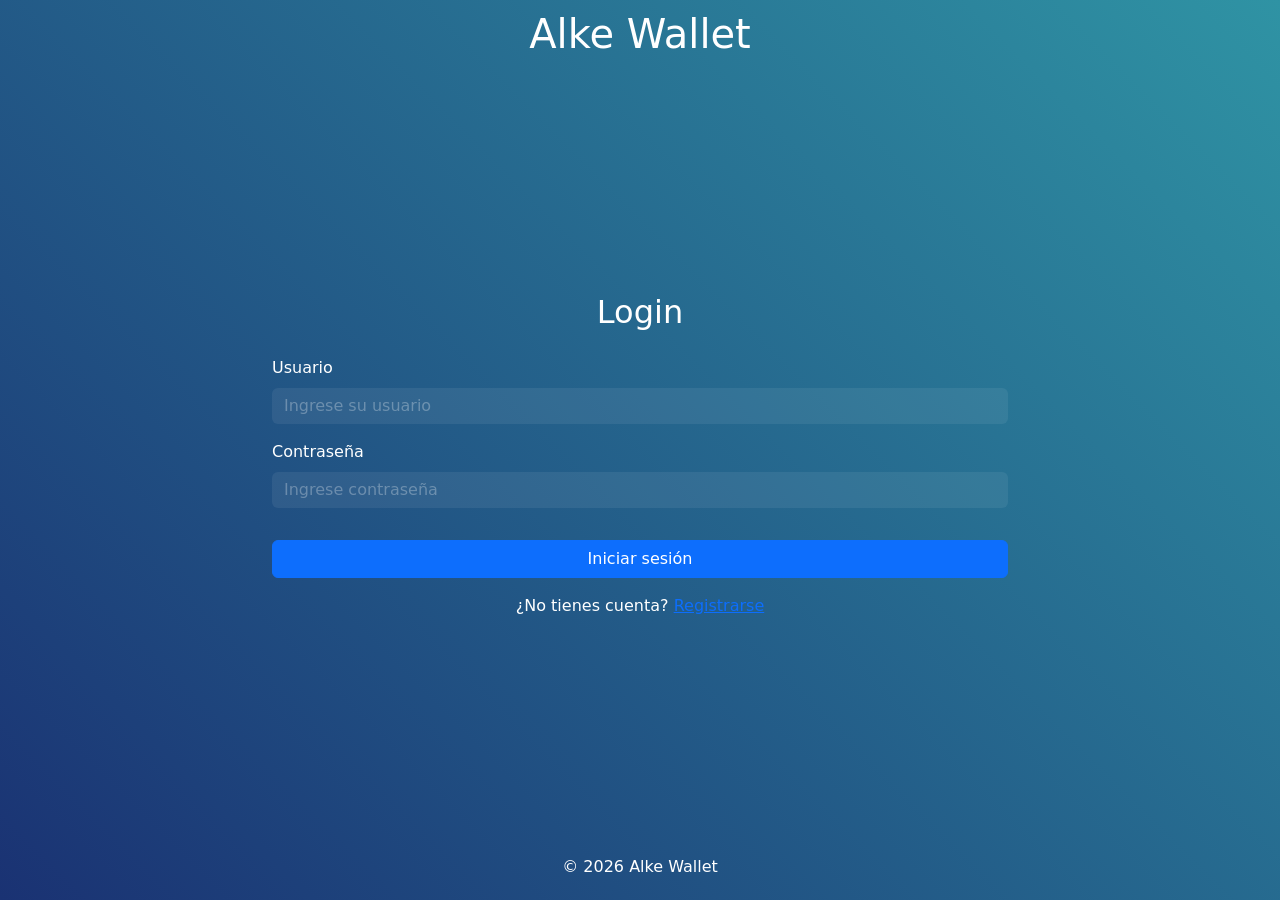
==== login.html @ 2a20fd2c "agregando archivos" ====
<!DOCTYPE html>
<html lang="es">
<head>
    <meta charset="UTF-8">
    <meta name="viewport" content="width=device-width, initial-scale=1.0">
    <title>Inicio Sesión | Alke Wallet</title>

    <!-- Bootstrap -->
    <link href="https://cdn.jsdelivr.net/npm/bootstrap@5.3.8/dist/css/bootstrap.min.css" rel="stylesheet">

    <!--Estilos-->
    <link rel="stylesheet" href="assets/css/style.css">
</head>
<body>
    <header>
        <h1 class="text-center">Alke Wallet</h1>
    </header>
    <main>
        <div class="container">
            <div class="row justify-content-center">
                <div class="col-12 col-md-8">
                    <div id="mensaje"></div>
                    <h2 class="text-center mb-4">Login</h2>
                    <form id="form-login">
                        <div class="mb-3">
                            <label for="usuario" class="form-label">Usuario</label>
                            <input type="text" name="usuario" class="form-control" id="usuario" placeholder="Ingrese su usuario">
                        </div>
                        <div class="mb-3">
                            <label for="password" class="form-label">Contraseña</label>
                            <input type="password" name="password" class="form-control" id="password" placeholder="Ingrese contraseña">
                        </div>
                        <button class="btn btn-primary mt-3 w-100">Iniciar sesión</button>
                    </form>
                    <div>
                        <p class="text-center pt-3">¿No tienes cuenta? <a href="register.html">Registrarse</a></p>
                    </div>
                </div>
            </div>
        </div>
    </main>
    <footer>
        <p class="text-center">© 2026 Alke Wallet</p>
    </footer>
    
    <script src="https://cdn.jsdelivr.net/npm/bootstrap@5.3.8/dist/js/bootstrap.bundle.min.js"></script>

    <script>
        document.getElementById("form-login").addEventListener("submit", function(event){
            event.preventDefault();

            const usuario= document.getElementById("usuario").value;
            const password= document.getElementById("password").value;

            let usuarios = JSON.parse(localStorage.getItem("usuarios")) || [];

            const usuarioEncontrado = usuarios.find(function (user){
                return user.usuario === usuario && user.password === password;
            });

            if (usuarioEncontrado){
                localStorage.setItem("usuarioLogueado", JSON.stringify(usuarioEncontrado));

                document.getElementById("mensaje").innerHTML = `
                <div class="alert alert-success alert-dismissible fade show">
                    Inicio de sesión exitoso.
                    <button type="button" class="btn-close" data-bs-dismiss="alert"></button>
                    </div>
                `;
                setTimeout(() => {
                    window.location.href = "menu.html"
                }, 3000);
            } else {
                document.getElementById("mensaje").innerHTML = `
                <div class="alert alert-danger alert-dismissible fade show">
                    Usuario y/o contraseña incorrectos.
                    <button type="button" class="btn-close" data-bs-dismiss="alert"></button>
                    </div>
                `;

                setTimeout(() => {
                    document.getElementById("mensaje").innerHTML = "";
                }, 3000);
            }


        })
    </script>
</body>
</html>
---- assets/css/style.css ----
@import url('https://fonts.googleapis.com/css2?family=PT+Sans:ital,wght@0,400;0,700;1,400;1,700&display=swap');

*{
    padding: 0;
    margin: 0;
    box-sizing: border-box;
}

body{
    background: linear-gradient(45deg ,rgb(26, 50, 115), rgb(47, 147, 164));
    color: white;
}

h1, h2, h3, h4, h5, h6 {
    font-size: "PT Sans", sans-serif;
}

.form-control,
.card{
    background-color: rgba(255, 255, 255, 0.068);
    border: none;
}

.card{
    color: white;
}

.form-control::placeholder{
    color: rgba(255, 255, 255, 0.288);
}

.saldo{
    font-size: 40px;
    font-weight: 700;
}

header{
    height: 8vh;
    padding: 10px;
}

main{
    height: 87vh;
    display: flex;
    justify-content: center;
    align-items: center;
}

footer{
    height: 5vh;
}

@media (max-width: 767px){
    #menu{
        height: 100%;
        padding: 50px 0;
    }
}
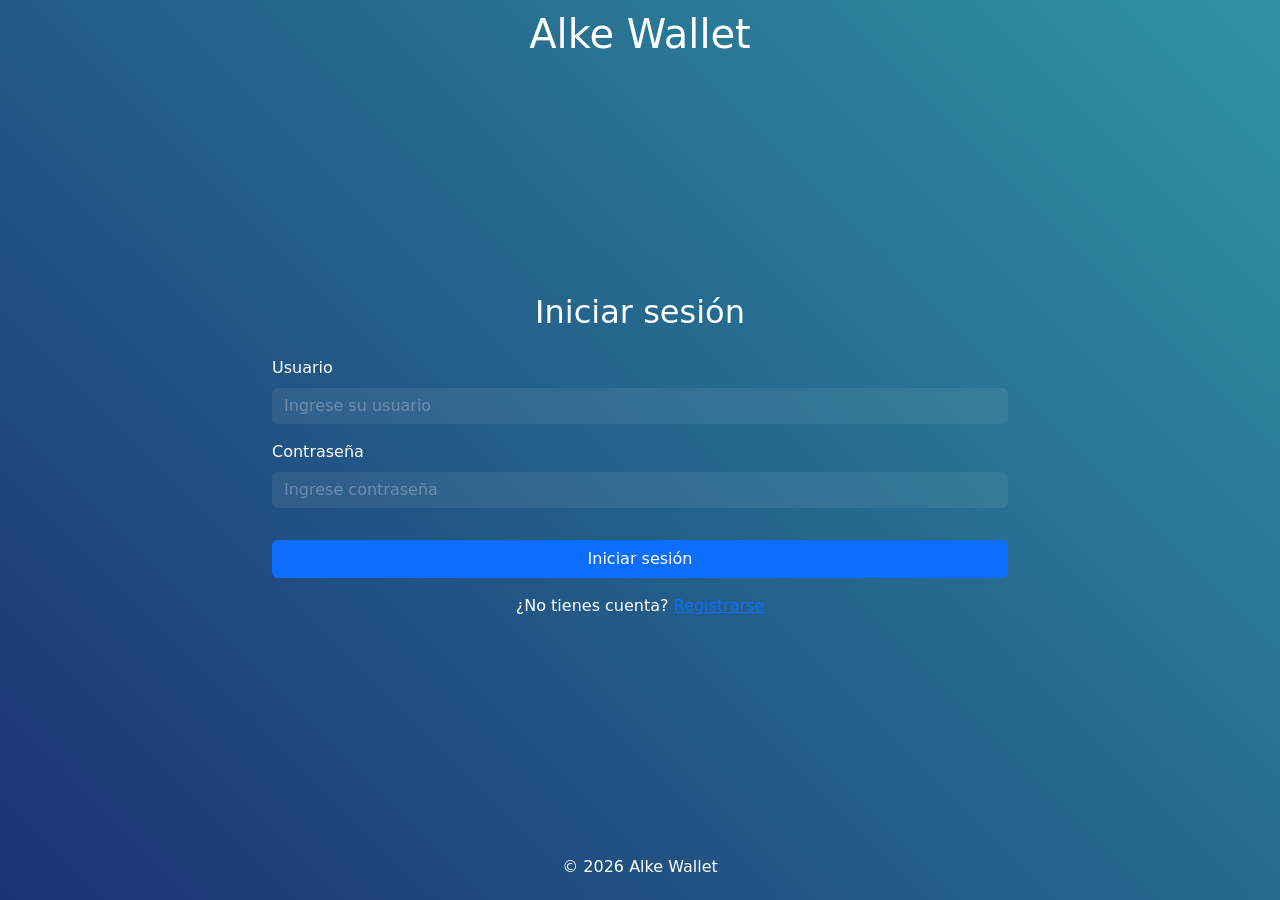
==== commit 01d5842e: "h2 modificado en login" ====
--- a/login.html
+++ b/login.html
@@ -20,7 +20,7 @@
             <div class="row justify-content-center">
                 <div class="col-12 col-md-8">
                     <div id="mensaje"></div>
-                    <h2 class="text-center mb-4">Login</h2>
+                    <h2 class="text-center mb-4">Iniciar sesión</h2>
                     <form id="form-login">
                         <div class="mb-3">
                             <label for="usuario" class="form-label">Usuario</label>
